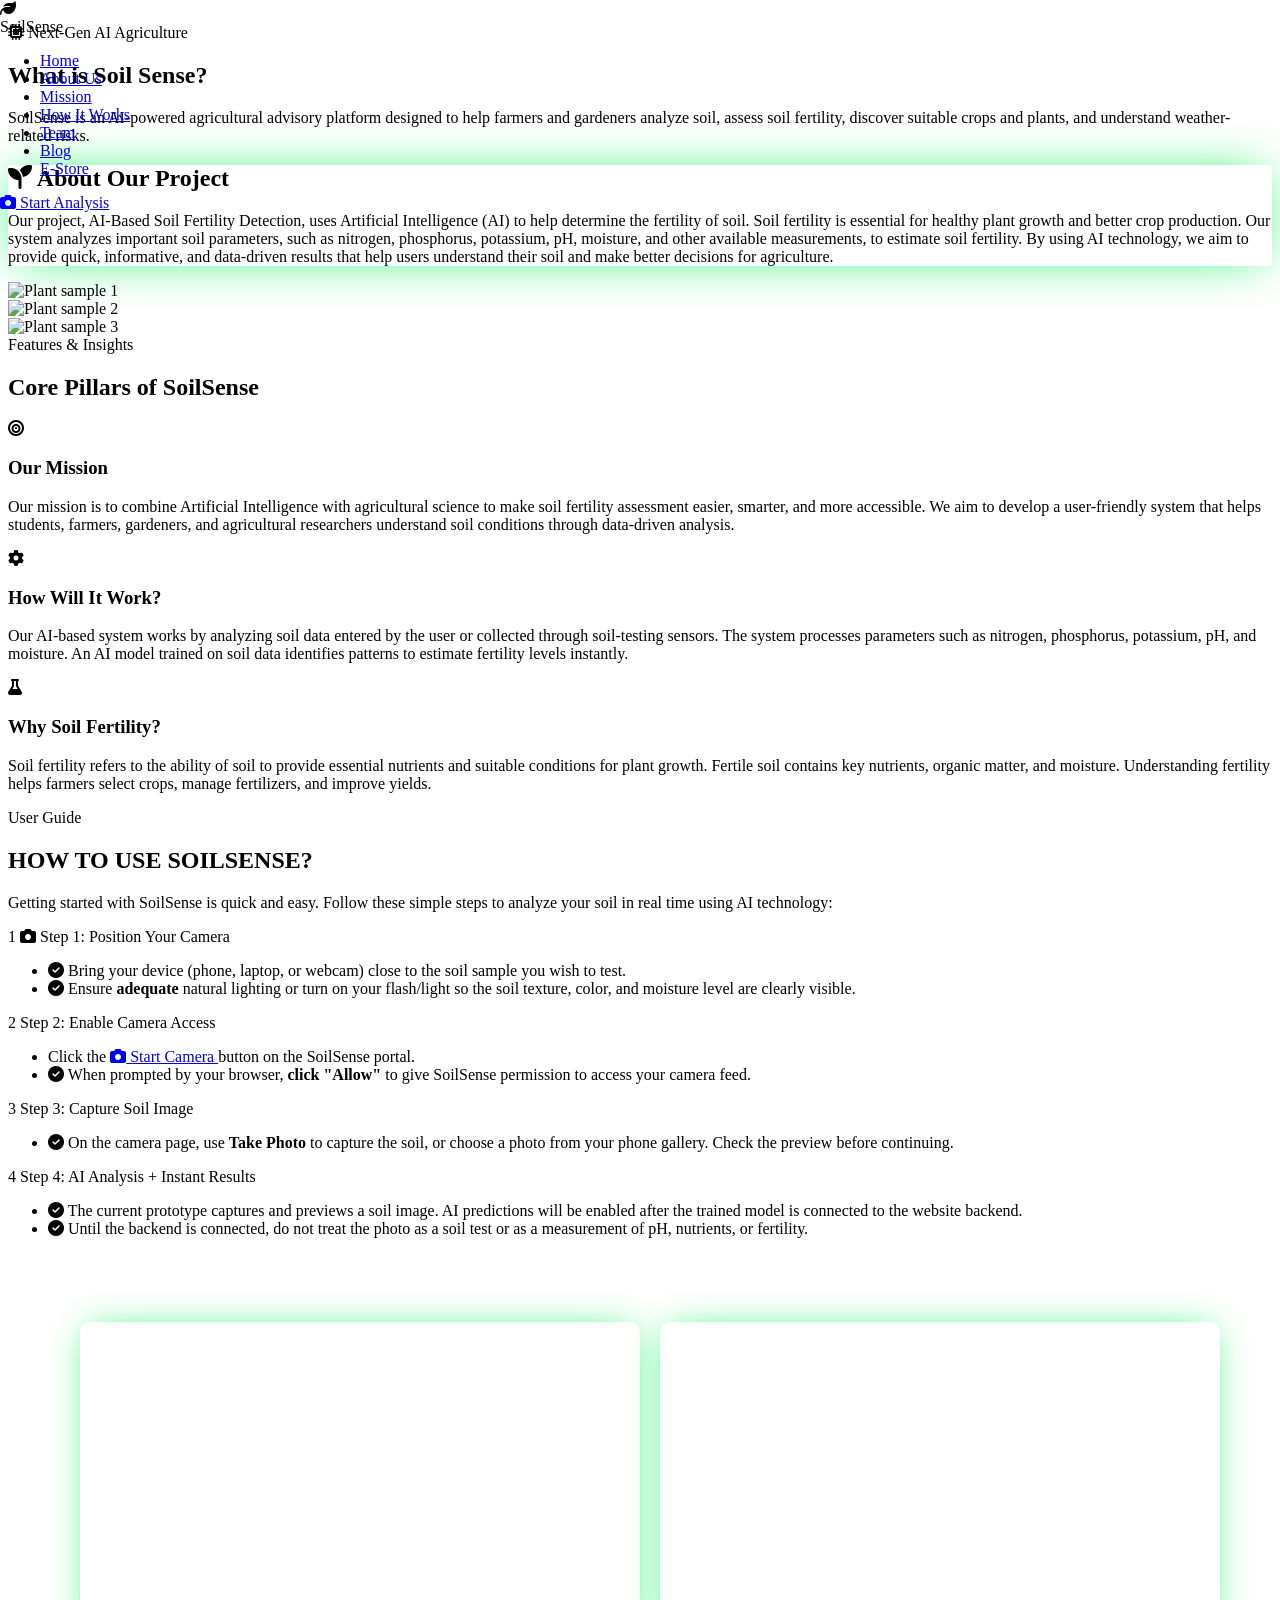
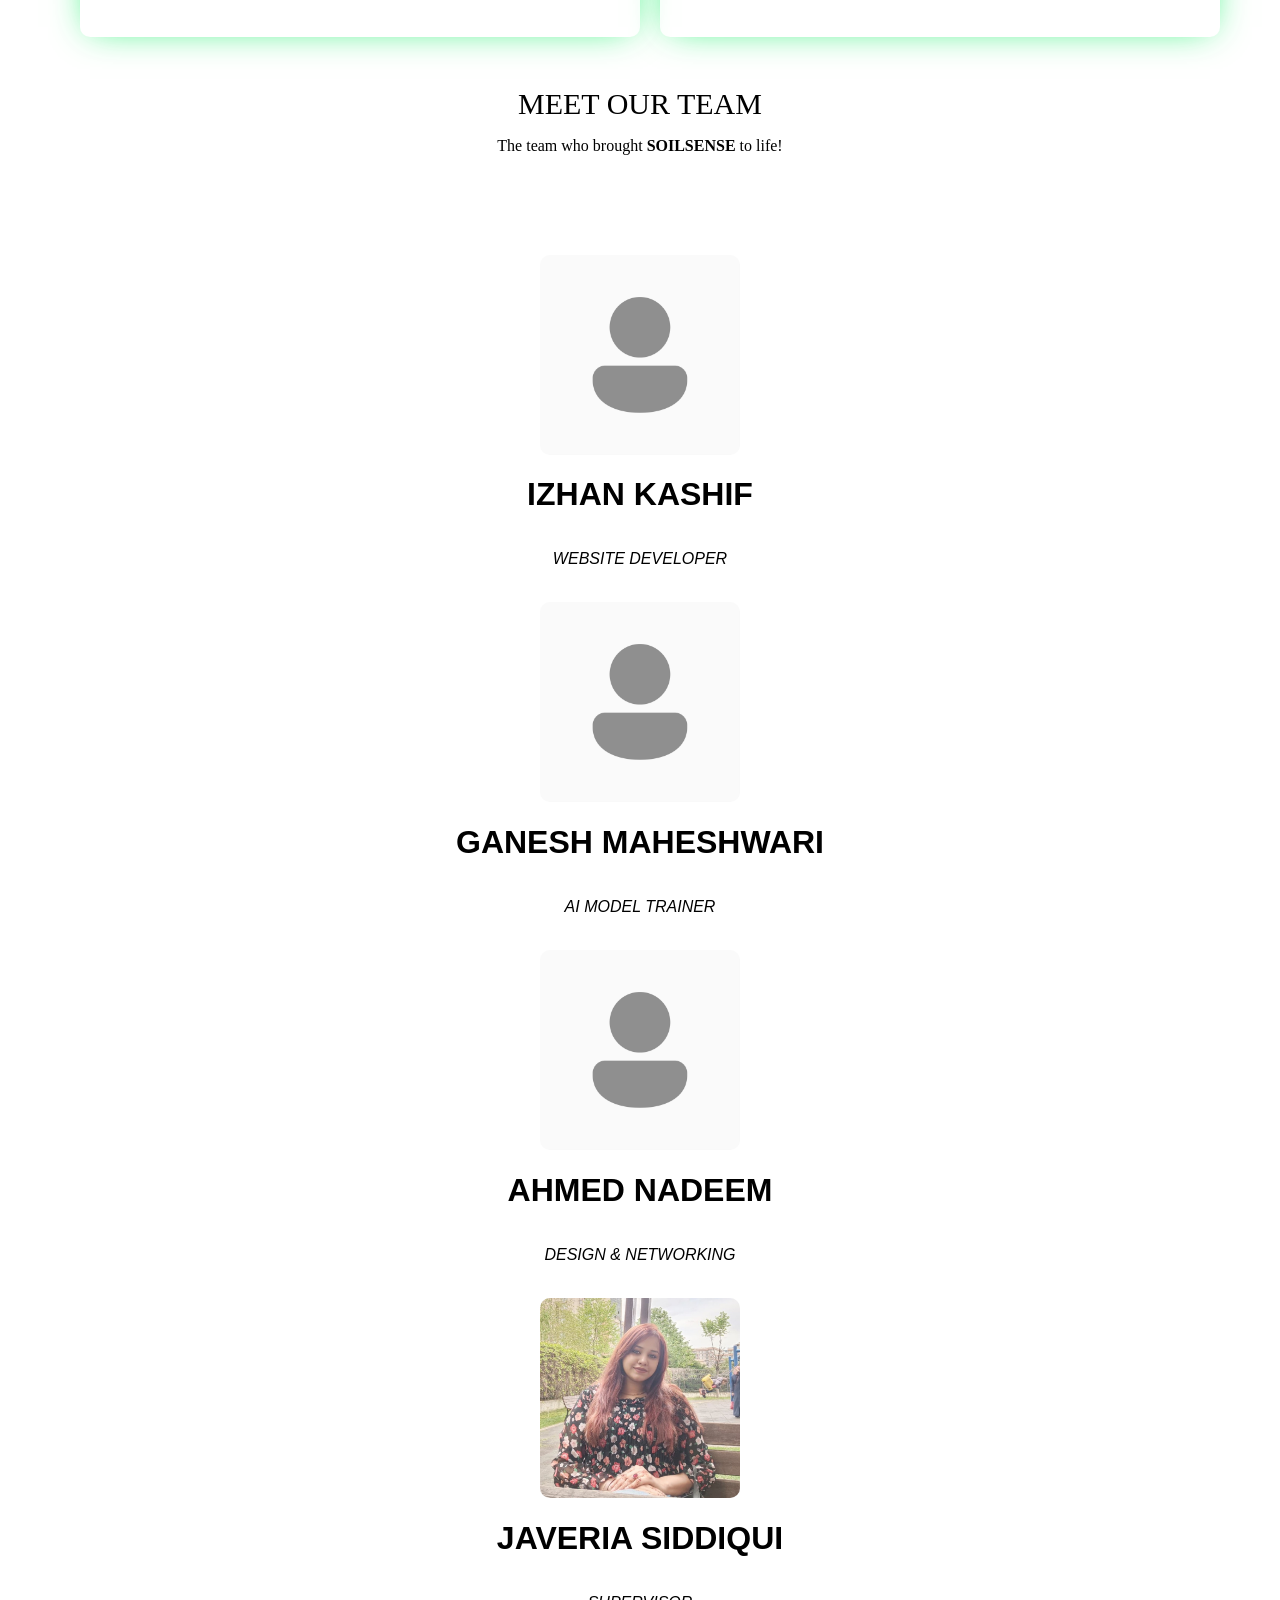
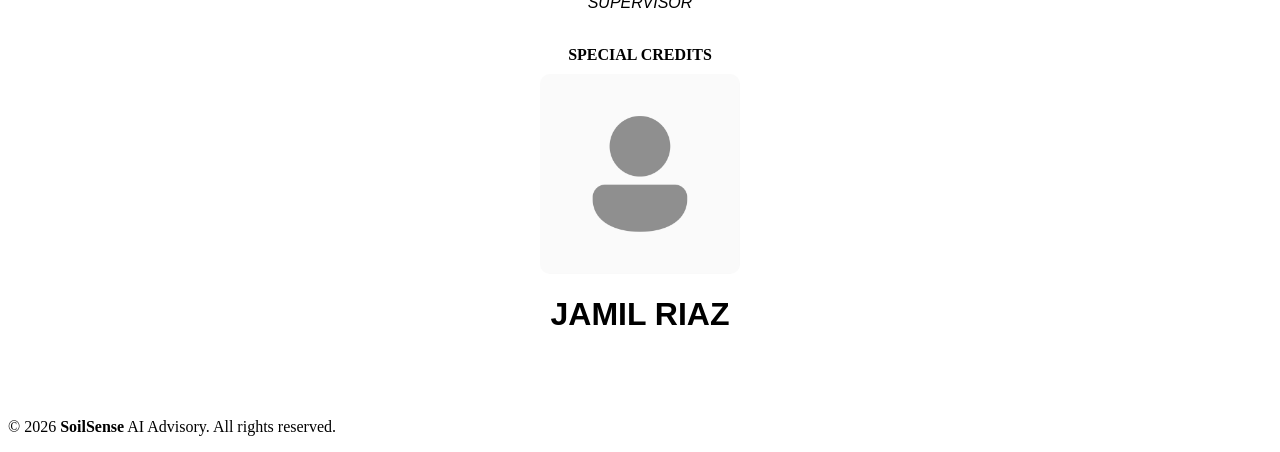
==== index.html @ c14b1967 "Rename soilsense.html to index.html" ====
<!DOCTYPE html>
    <html lang="en">
    <head>
        <meta charset="UTF-8">
        <meta name="viewport" content="width=device-width, initial-scale=1.0">
        <title>SoilSense - An AI soil fertility program</title>

        <link rel="icon" type="image/png" href="favicon.png">

        <link rel="stylesheet" href="https://cdnjs.cloudflare.com/ajax/libs/font-awesome/6.5.1/css/all.min.css">
        
        <link rel="preconnect" href="https://fonts.googleapis.com">
        <link rel="preconnect" href="https://fonts.gstatic.com" crossorigin>
        <link href="https://fonts.googleapis.com/css2?family=Plus+Jakarta+Sans:wght@300;400;500;600;700;800&display=swap" rel="stylesheet">

            <link rel="stylesheet" href="soilsense.css">
        
        <script src="https://cdn.tailwindcss.com"></script>
        <script>
            tailwind.config = {
                theme: {
                    extend: {
                        colors: {
                            earth: {
                                800: '#1a2e22',
                                900: '#0f1c14',
                                950: '#08100b',
                            },
                            leaf: {
                                400: '#4ade80',
                                500: '#22c55e',
                                600: '#16a34a',
                            },
                            soil: {
                                300: '#d97706',
                                400: '#b45309',
                                800: '#2d1f18',
                            }
                        },
                        fontFamily: {
                            sans: ['Plus Jakarta Sans', 'sans-serif'],
                        }
                    }
                }
            }
        </script>
    </head>
    <body class="bg-earth-950 text-slate-200 font-sans antialiased selection:bg-leaf-500 selection:text-earth-950">

        <div class="main min-h-screen flex flex-col justify-between">
            
            <!-- YE NAVIGATON KA HEADER HAI -->
            <header class="navbar sticky top-0 z-50 backdrop-blur-md bg-earth-950/80 border-b border-earth-800/60 transition-all duration-300">
                <nav class="max-w-7xl mx-auto px-4 sm:px-6 lg:px-8 h-20 flex items-center justify-between">
                    
                    <!-- YAHAN LOGO AAGAYA -->
                    <div class="logo flex items-center gap-3">
                        <div class="icon w-10 h-10 rounded-xl bg-gradient-to-br from-leaf-400 to-leaf-600 flex items-center justify-center text-earth-950 font-black text-xl shadow-lg shadow-leaf-500/20">
                            <i class="fa-solid fa-leaf"></i>
                        </div>
                        <span class="brand text-2xl font-bold tracking-tight text-white">Soil<span class="text-leaf-400">Sense</span></span>
                    </div>

                    <!-- YE NAVIGATION KE LINKS AAGAYE -->
                    <ul class="menu hidden md:flex items-center gap-8 text-sm font-medium text-slate-300">
                        <li><a href="#home" class="hover:text-leaf-400 transition-colors py-2 border-b-2 border-leaf-400 text-white font-semibold">Home</a></li>
                        <li><a href="#about" class="hover:text-leaf-400 transition-colors py-2">About Us</a></li>
                        <li><a href="#mission" class="hover:text-leaf-400 transition-colors py-2">Mission</a></li>
                        <li><a href="#how-to-use" class="hover:text-leaf-400 transition-colors py-2">How It Works</a></li>
                        <li><a href="#team" class="hover:text-leaf-400 transition-colors py-2">Team</a></li>
                        <li><a href="#blog" class="hover:text-leaf-400 transition-colors py-2">Blog</a></li>
                        <li><a href="#estore" class="hover:text-leaf-400 transition-colors py-2">E-Store</a></li>
                        
                    </ul>

                    <!-- YE ACTION WALA BUTTON HAI -->
                    <div class="actions flex items-center gap-4">
                        <a href="camera.html" class="button px-5 py-2.5 rounded-full bg-leaf-500 hover:bg-leaf-400 text-earth-950 font-bold text-sm transition-all duration-200 shadow-lg shadow-leaf-500/25 flex items-center gap-2">
                            <i class="fa-solid fa-camera"></i> Start Analysis
                        </a>
                    </div>
                </nav>
            </header>

            <!-- YE MERA MAIN CONTENT -->
            <main class="content max-w-7xl mx-auto px-4 sm:px-6 lg:px-8 py-12 space-y-24">
                
                <!-- Container 1 -->
                <section id="home" class="hero grid lg:grid-cols-12 gap-12 items-center pt-6">
                
                    <div class="lg:col-span-7 space-y-8">
                        <div class="badge inline-flex items-center gap-2 px-3.5 py-1.5 rounded-full bg-earth-800/80 border border-leaf-500/30 text-leaf-400 text-xs font-semibold uppercase tracking-wider">
                            <i class="fa-solid fa-microchip text-xs"></i> Next-Gen AI Agriculture
                        </div>

                        <div class="intro space-y-4">
                            <h1 class="title text-4xl sm:text-5xl lg:text-6xl font-extrabold text-white leading-tight">
                                What is <span class="text-transparent bg-clip-text bg-gradient-to-r from-leaf-400 to-emerald-200">Soil Sense?</span>
                            </h1>
                            <p class="text text-lg text-slate-300 leading-relaxed max-w-2xl">
                                SoilSense is an AI-powered agricultural advisory platform designed to help farmers and gardeners analyze soil, assess soil fertility, discover suitable crops and plants, and understand weather-related risks.
                            </p>
                        </div>

                        <div id="about" class="about space-y-3 bg-earth-900/60 border border-earth-800 p-6 sm:p-8 rounded-2xl backdrop-blur-sm glow">
                            <h2 class="subtitle text-xl font-bold text-leaf-400 flex items-center gap-2">
                                <i class="fa-solid fa-seedling"></i> About Our Project
                            </h2>
                            <p class="description text-slate-300 text-sm sm:text-base leading-relaxed">
                                Our project, AI-Based Soil Fertility Detection, uses Artificial Intelligence (AI) to help determine the fertility of soil. Soil fertility is essential for healthy plant growth and better crop production. Our system analyzes important soil parameters, such as nitrogen, phosphorus, potassium, pH, moisture, and other available measurements, to estimate soil fertility. By using AI technology, we aim to provide quick, informative, and data-driven results that help users understand their soil and make better decisions for agriculture.
                            </p>
                        </div>
                    </div>

                    <!-- GALLERY WALA SIDE -->
                    <div class="gallery lg:col-span-5">
                        <div class="grid grid-cols-2 gap-4 relative">
                            
                            <div class="glow absolute -inset-4 bg-gradient-to-r from-leaf-500/10 to-soil-300/10 rounded-3xl blur-2xl -z-10"></div>

                            <div class="space-y-4">
                                <div class="card overflow-hidden rounded-2xl border border-earth-800 group shadow-lg">
                                    <img src="https://images.unsplash.com/photo-1592417817098-8f3d6eb1626d?auto=format&fit=crop&w=600&q=80" alt="Plant sample 1" class="picture w-full h-48 object-cover group-hover:scale-105 transition-transform duration-500" onerror="this.onerror=null; this.src='https://placehold.co/600x400/1a2e22/4ade80?text=Soil+Sample+1';">
                                </div>
                                <div class="card overflow-hidden rounded-2xl border border-earth-800 group shadow-lg">
                                    <img src="https://images.unsplash.com/photo-1530836369250-ef72a3f5cda8?auto=format&fit=crop&w=600&q=80" alt="Plant sample 2" class="picture w-full h-64 object-cover group-hover:scale-105 transition-transform duration-500" onerror="this.onerror=null; this.src='https://placehold.co/600x400/1a2e22/4ade80?text=Soil+Sample+2';">
                                </div>
                            </div>
                            <div class="pt-8">
                                <div class="card overflow-hidden rounded-2xl border border-earth-800 group shadow-lg">
                                    <img src="https://images.unsplash.com/photo-1464226184884-fa280b87c399?auto=format&fit=crop&w=600&q=80" alt="Plant sample 3" class="picture w-full h-80 object-cover group-hover:scale-105 transition-transform duration-500" onerror="this.onerror=null; this.src='https://placehold.co/600x400/1a2e22/4ade80?text=Soil+Sample+3';">
                                </div>
                            </div>
                        </div>
                    </div>
                </section>

                <!-- Container 2 -->
                <section id="mission" class="pillars space-y-8">
                    <div class="text-center max-w-2xl mx-auto">
                        <span class="tag text-leaf-400 font-semibold text-sm uppercase tracking-wider">Features & Insights</span>
                        <h2 class="title text-3xl sm:text-4xl font-bold text-white mt-1">Core Pillars of SoilSense</h2>
                    </div>

                    <div class="grid md:grid-cols-3 gap-6">
                        
                        <div class="box bg-earth-900/40 border border-earth-800/80 hover:border-leaf-500/50 p-8 rounded-2xl transition-all duration-300 hover:-translate-y-1 flex flex-col justify-between">
                            <div>
                                <div class="icon w-12 h-12 rounded-xl bg-earth-800 text-leaf-400 flex items-center justify-center text-xl mb-6">
                                    <i class="fa-solid fa-bullseye"></i>
                                </div>
                                <h3 class="title text-xl font-bold text-white mb-3">Our Mission</h3>
                                <p class="text text-slate-300 text-sm leading-relaxed">
                                    Our mission is to combine Artificial Intelligence with agricultural science to make soil fertility assessment easier, smarter, and more accessible. We aim to develop a user-friendly system that helps students, farmers, gardeners, and agricultural researchers understand soil conditions through data-driven analysis.
                                </p>
                            </div>
                        </div>

                        
                        <div class="box bg-earth-900/40 border border-earth-800/80 hover:border-leaf-500/50 p-8 rounded-2xl transition-all duration-300 hover:-translate-y-1 flex flex-col justify-between">
                            <div>
                                <div class="icon w-12 h-12 rounded-xl bg-earth-800 text-leaf-400 flex items-center justify-center text-xl mb-6">
                                    <i class="fa-solid fa-gear"></i>
                                </div>
                                <h3 class="title text-xl font-bold text-white mb-3">How Will It Work?</h3>
                                <p class="text text-slate-300 text-sm leading-relaxed">
                                    Our AI-based system works by analyzing soil data entered by the user or collected through soil-testing sensors. The system processes parameters such as nitrogen, phosphorus, potassium, pH, and moisture. An AI model trained on soil data identifies patterns to estimate fertility levels instantly.
                                </p>
                            </div>
                        </div>

                        
                        <div class="box bg-earth-900/40 border border-earth-800/80 hover:border-leaf-500/50 p-8 rounded-2xl transition-all duration-300 hover:-translate-y-1 flex flex-col justify-between">
                            <div>
                                <div class="icon w-12 h-12 rounded-xl bg-earth-800 text-leaf-400 flex items-center justify-center text-xl mb-6">
                                    <i class="fa-solid fa-flask"></i>
                                </div>
                                <h3 class="title text-xl font-bold text-white mb-3">Why Soil Fertility?</h3>
                                <p class="text text-slate-300 text-sm leading-relaxed">
                                    Soil fertility refers to the ability of soil to provide essential nutrients and suitable conditions for plant growth. Fertile soil contains key nutrients, organic matter, and moisture. Understanding fertility helps farmers select crops, manage fertilizers, and improve yields.
                                </p>
                            </div>
                        </div>
                    </div>
                </section>

                <!-- Container 3 -->
                <section id="how-to-use" class="guide bg-gradient-to-b from-earth-900/80 to-earth-950 border border-earth-800 rounded-3xl p-6 sm:p-12 relative overflow-hidden shadow-2xl">
                    
                    <div class="glow absolute top-0 right-0 w-96 h-96 bg-leaf-500/5 rounded-full blur-3xl pointer-events-none"></div>

                    <div class="wrapper max-w-3xl">
                        <div class="badge inline-block text-xs font-bold uppercase tracking-widest text-leaf-400 bg-leaf-500/10 px-4 py-1.5 rounded-full mb-4">
                            User Guide
                        </div>
                        <h2 class="title text-3xl sm:text-4xl font-extrabold text-white mb-4">HOW TO USE SOILSENSE?</h2>
                        
                        <p class="description text-slate-300 mb-10 text-base sm:text-lg">
                            Getting started with SoilSense is quick and easy. Follow these simple steps to analyze your soil in real time using AI technology:
                        </p>

                        <div class="steps space-y-8">
                        
                            <div class="step bg-earth-800/40 border border-earth-800 p-6 rounded-2xl space-y-3">
                                <div class="header text-lg font-bold text-white flex items-center gap-3">
                                    <span class="number flex items-center justify-center w-8 h-8 rounded-lg bg-leaf-500 text-earth-950 font-black text-sm">1</span>
                                    <i class="fa-solid fa-camera text-leaf-400"></i> Step 1: Position Your Camera
                                </div>
                                <ul class="list space-y-2 pl-11">
                                    <li class="item text-slate-300 text-sm flex items-start gap-2">
                                        <i class="fa-solid fa-circle-check text-leaf-500 text-xs mt-1"></i>
                                        <span>Bring your device (phone, laptop, or webcam) close to the soil sample you wish to test.</span>
                                    </li>
                                    <li class="item text-slate-300 text-sm flex items-start gap-2">
                                        <i class="fa-solid fa-circle-check text-leaf-500 text-xs mt-1"></i>
                                        <span>Ensure <strong class="text-white">adequate</strong> natural lighting or turn on your flash/light so the soil texture, color, and moisture level are clearly visible.</span>
                                    </li>
                                </ul>
                            </div>

                        
                            <div class="step bg-earth-800/40 border border-earth-800 p-6 rounded-2xl space-y-4">
                                <div class="header text-lg font-bold text-white flex items-center gap-3">
                                    <span class="number flex items-center justify-center w-8 h-8 rounded-lg bg-leaf-500 text-earth-950 font-black text-sm">2</span>
                                    Step 2: Enable Camera Access
                                </div>
                                <ul class="list space-y-3 pl-11">
                                    <li class="item text-slate-300 text-sm flex items-center gap-3 flex-wrap">
                                        <span>Click the</span>
                                        <!-- camera-btn -->
                                        <a href="camera.html" id="step-camera-btn" class="button px-4 py-1.5 rounded-lg bg-leaf-500 hover:bg-leaf-400 text-earth-950 font-bold text-xs inline-flex items-center gap-2 shadow-md transition-all">
                                            <i class="fa-solid fa-camera"></i> Start Camera
                                        </a>
                                        <span>button on the SoilSense portal.</span>
                                    </li>
                                    <li class="item text-slate-300 text-sm flex items-start gap-2">
                                        <i class="fa-solid fa-circle-check text-leaf-500 text-xs mt-1"></i>
                                        <span>When prompted by your browser, <strong class="text-white">click "Allow"</strong> to give SoilSense permission to access your camera feed.</span>
                                    </li>
                                </ul>

                            </div>

                        
                            <div class="step bg-earth-800/40 border border-earth-800 p-6 rounded-2xl space-y-3">
                                <div class="header text-lg font-bold text-white flex items-center gap-3">
                                    <span class="number flex items-center justify-center w-8 h-8 rounded-lg bg-leaf-500 text-earth-950 font-black text-sm">3</span>
                                    Step 3: Capture Soil Image
                                </div>
                                <ul class="list space-y-2 pl-11">
                                    <li class="item text-slate-300 text-sm flex items-start gap-2">
                                        <i class="fa-solid fa-circle-check text-leaf-500 text-xs mt-1"></i>
                                        <span>On the camera page, use <strong class="text-white">Take Photo</strong> to capture the soil, or choose a photo from your phone gallery. Check the preview before continuing.</span>
                                    </li>
                                </ul>
                            </div>

                    
                            <div class="step bg-earth-800/40 border border-earth-800 p-6 rounded-2xl space-y-3">
                                <div class="header text-lg font-bold text-white flex items-center gap-3">
                                    <span class="number flex items-center justify-center w-8 h-8 rounded-lg bg-leaf-500 text-earth-950 font-black text-sm">4</span>
                                    Step 4: AI Analysis + Instant Results
                                </div>
                                <ul class="list space-y-2 pl-11">
                                    <li class="item text-slate-300 text-sm flex items-start gap-2">
                                        <i class="fa-solid fa-circle-check text-leaf-500 text-xs mt-1"></i>
                                        <span>The current prototype captures and previews a soil image. AI predictions will be enabled after the trained model is connected to the website backend.</span>
                                    </li>
                                    <li class="item text-slate-300 text-sm flex items-start gap-2">
                                        <i class="fa-solid fa-circle-check text-leaf-500 text-xs mt-1"></i>
                                        <span>Until the backend is connected, do not treat the photo as a soil test or as a measurement of pH, nutrients, or fertility.</span>
                                    </li>
                                </ul>
                            </div>
                        </div>
                    </div>
                </section>
            </main>

                    <div class="blog_section" id="blog">

                <div class="blog_section_header">BLOG</div>


                    <div class="videos">
                        <iframe width="560" height="315" src="https://www.youtube.com/embed/dQZGPUvw1qA?si=523IBMcW-729EqR5" title="YouTube video player" frameborder="0" allow="accelerometer; autoplay; clipboard-write; encrypted-media; gyroscope; picture-in-picture; web-share" referrerpolicy="strict-origin-when-cross-origin" allowfullscreen></iframe>
                        <iframe width="560" height="315" src="https://www.youtube.com/embed/UNqCBicHe6s?si=m-WTQ_C5PugukQNY&amp;controls=0&amp;start=44" title="YouTube video player" frameborder="0" allow="accelerometer; autoplay; clipboard-write; encrypted-media; gyroscope; picture-in-picture; web-share" referrerpolicy="strict-origin-when-cross-origin" allowfullscreen></iframe>
                    </div>



            </div>



            <div class="team">

                <div id="team" class="team"></div>

                <div class="team_text">
                    MEET OUR TEAM
                </div>

                <p class="team_textp">The team who brought <strong>SOILSENSE</strong> to life!</p>

                <div class="imageteam">
                    <img class="izhan" src="person.png" alt="">
                    <h1>IZHAN KASHIF</h1>
                    <p>WEBSITE DEVELOPER</p>
    <br>
                    <img class="ganesh" src="person.png" alt="">
                    <h1>GANESH MAHESHWARI</h1>
                    <p>AI MODEL TRAINER</p>
    <br>
                    <img class="ahmed" src="person.png" alt="">
                    <h1>AHMED NADEEM</h1>
                    <p>DESIGN & NETWORKING</p>
    <br>
                    <img class="miss" src="TEAM1_fix.jpeg" alt="">
                    <h1>JAVERIA SIDDIQUI</h1>
                    <p>SUPERVISOR</p>
    <br>
                    <div class="special">SPECIAL CREDITS</div>
                    <img class="jamil" src="person.png" alt="">
                    <h1>JAMIL RIAZ</h1>
                    <p></p>
                </div>

                </div>


            </div>

            <footer class="footer border-t border-earth-800 bg-earth-950 py-8 mt-12">
                <div class="content max-w-7xl mx-auto px-4 text-center text-slate-400 text-sm">
                    <p>&copy; 2026 <strong>SoilSense</strong> AI Advisory. All rights reserved.</p>
                </div>
            </footer>
        </div>

        <!-- CAMERA FUNCTION -->
        <!-- <script>
            const cameraBtn = document.getElementById('step-camera-btn');
            const videoElement = document.getElementById('camera-feed');

            if (cameraBtn) {
                cameraBtn.addEventListener('click', async (e) => {
                    e.preventDefault();
                    try {
                        // Request camera stream (prefers rear-facing camera on mobile devices)
                        const constraints = {
                            video: { facingMode: 'environment' }
                        };

                        const stream = await navigator.mediaDevices.getUserMedia(constraints);
                        
                        // Show the video player and pass the camera stream into it
                        videoElement.style.display = 'block';
                        videoElement.srcObject = stream;
                        
                    } catch (error) {
                        console.error('Error accessing the camera:', error);
                        alert('Camera access was denied or is not supported by your browser.');
                    }
                });
            }
        </script> -->

    </body>
    </html>
---- soilsense.css ----
body{
    cursor: default;
}

html {
    scroll-behavior: smooth;
    scroll-padding-top: 90px;
}


.navbar {
    position: fixed;
    top: 0;
    left: 0;
    width: 100%;
    z-index: 1000; 
}


.content {
    padding-top: 1rem;
}


.picture {
    transition: transform 0.4s ease;
}

.card:hover .picture {
    transform: scale(1.05);
}

.box {
    transition: transform 0.3s ease, border-color 0.3s ease, box-shadow 0.3s ease;
}

.box:hover {
    transform: translateY(-5px);
    border-color: rgba(3, 238, 89, 0.89);
    box-shadow: 0 10px 25px -10px rgba(3, 238, 89, 0.89);
}


.step {
    transition: border-color 0.3s ease, background-color 0.3s ease;
}

.step:hover {
    border-color: rgba(3, 238, 89, 0.89);
    background-color: rgba(0, 0, 0, 0);
}


.button {
    transition: transform 0.2s ease, box-shadow 0.2s ease;
}

.button:hover {
    transform: scale(1.03);
    box-shadow: 0 4px 12px rgba(3, 238, 89, 0.89);
}


.glow {
    box-shadow: 0 0 50px -10px rgba(3, 238, 89, 0.89);
}


.blog_section_header{
    color:white;    
    text-align: center;        
    font-size: 34px;
}
.videos iframe{
    /* border: 2px solid rgba(3, 238, 89, 0.89); */
    box-shadow: 0 0 35px -10px rgba(3, 238, 89, 0.89);
    margin-left: 20px;
    border-radius: 10px;
    margin-top: 30px;
    margin-bottom: 30px;
}
.videos{
    /* margin-left: 100px;   */
    margin-bottom: 20px;
    display: flex;
    justify-content: center;
}



.team_text{
    font-size: 30px;
    text-align: center;
}
.team_textp{
    text-align: center;
}

.imageteam{
    margin-top: 100px;
    display: flex;
    flex-direction: column; 
    align-items: center;    
    justify-content: center; 
    text-align: center;     
}

.imageteam h1{
    font-family: 'Franklin Gothic Medium', 'Arial Narrow', Arial, sans-serif;
}

.imageteam p{
    font-family:'Trebuchet MS', 'Lucida Sans Unicode', 'Lucida Grande', 'Lucida Sans', Arial, sans-serif;
    font-style: italic;
}

.imageteam img{
    width: 200px;
    height: 200px; 
    border-radius: 10px;
}
.special{
    /* font-style: italic; */
    margin-bottom:10px;
    font-weight: 800;
    /* text-decoration:underline; */
}
.izhan:hover{
    box-shadow: 0 0 50px -10px rgb(4, 247, 255);
    transition: 0.25s ease;
    transform: translateY(-5px);
}
.ganesh:hover{
    box-shadow: 0 0 50px -10px rgb(0, 4, 255);
    transition: 0.25s ease;
    transform: translateY(-5px);
}
.ahmed:hover{
    box-shadow: 0 0 50px -10px rgb(255, 0, 0);
    transition: 0.25s ease;
    transform: translateY(-5px);
}
.miss:hover{
    box-shadow: 0 0 50px -10px rgb(255, 0, 157);
    transition: 0.25s ease;
    transform: translateY(-5px);
}
.jamil:hover{
    box-shadow: 0 0 50px -10px rgb(3, 233, 41);
    transition: 0.25s ease;
    transform: translateY(-5px);
}
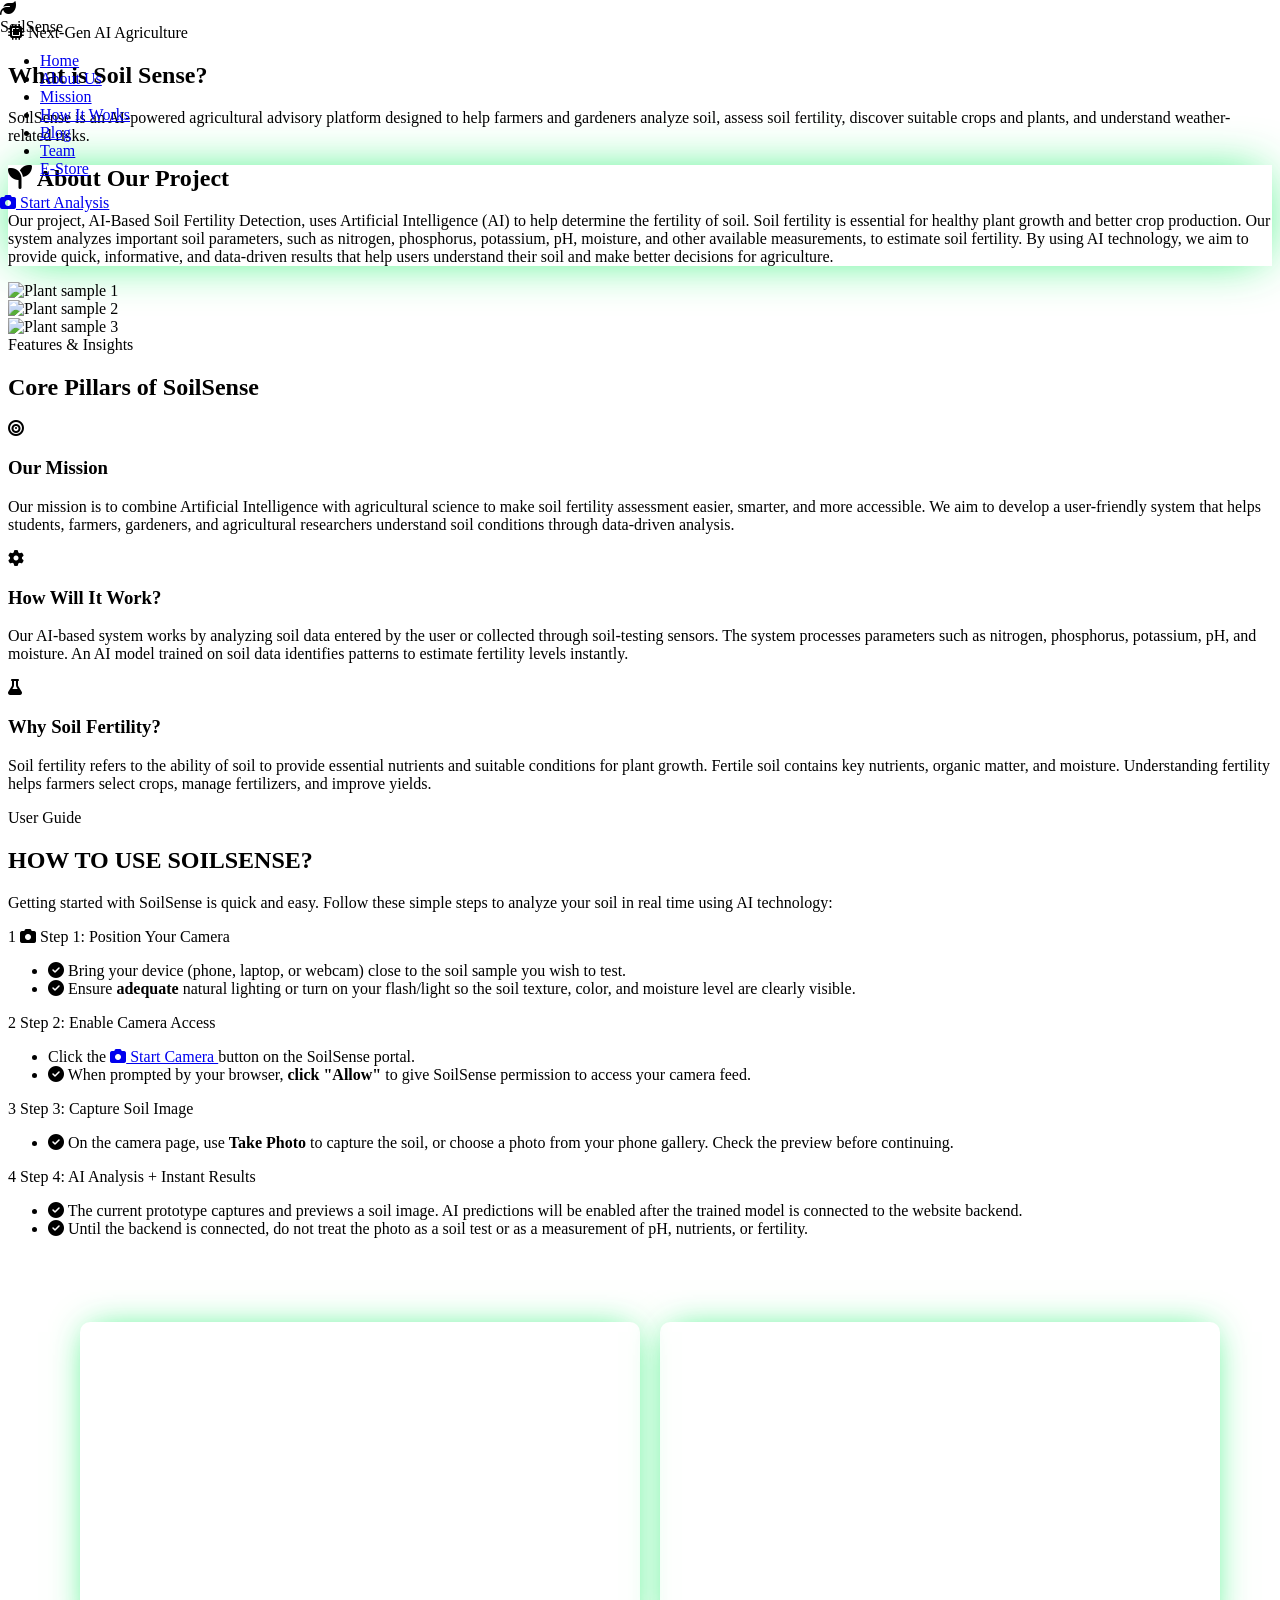
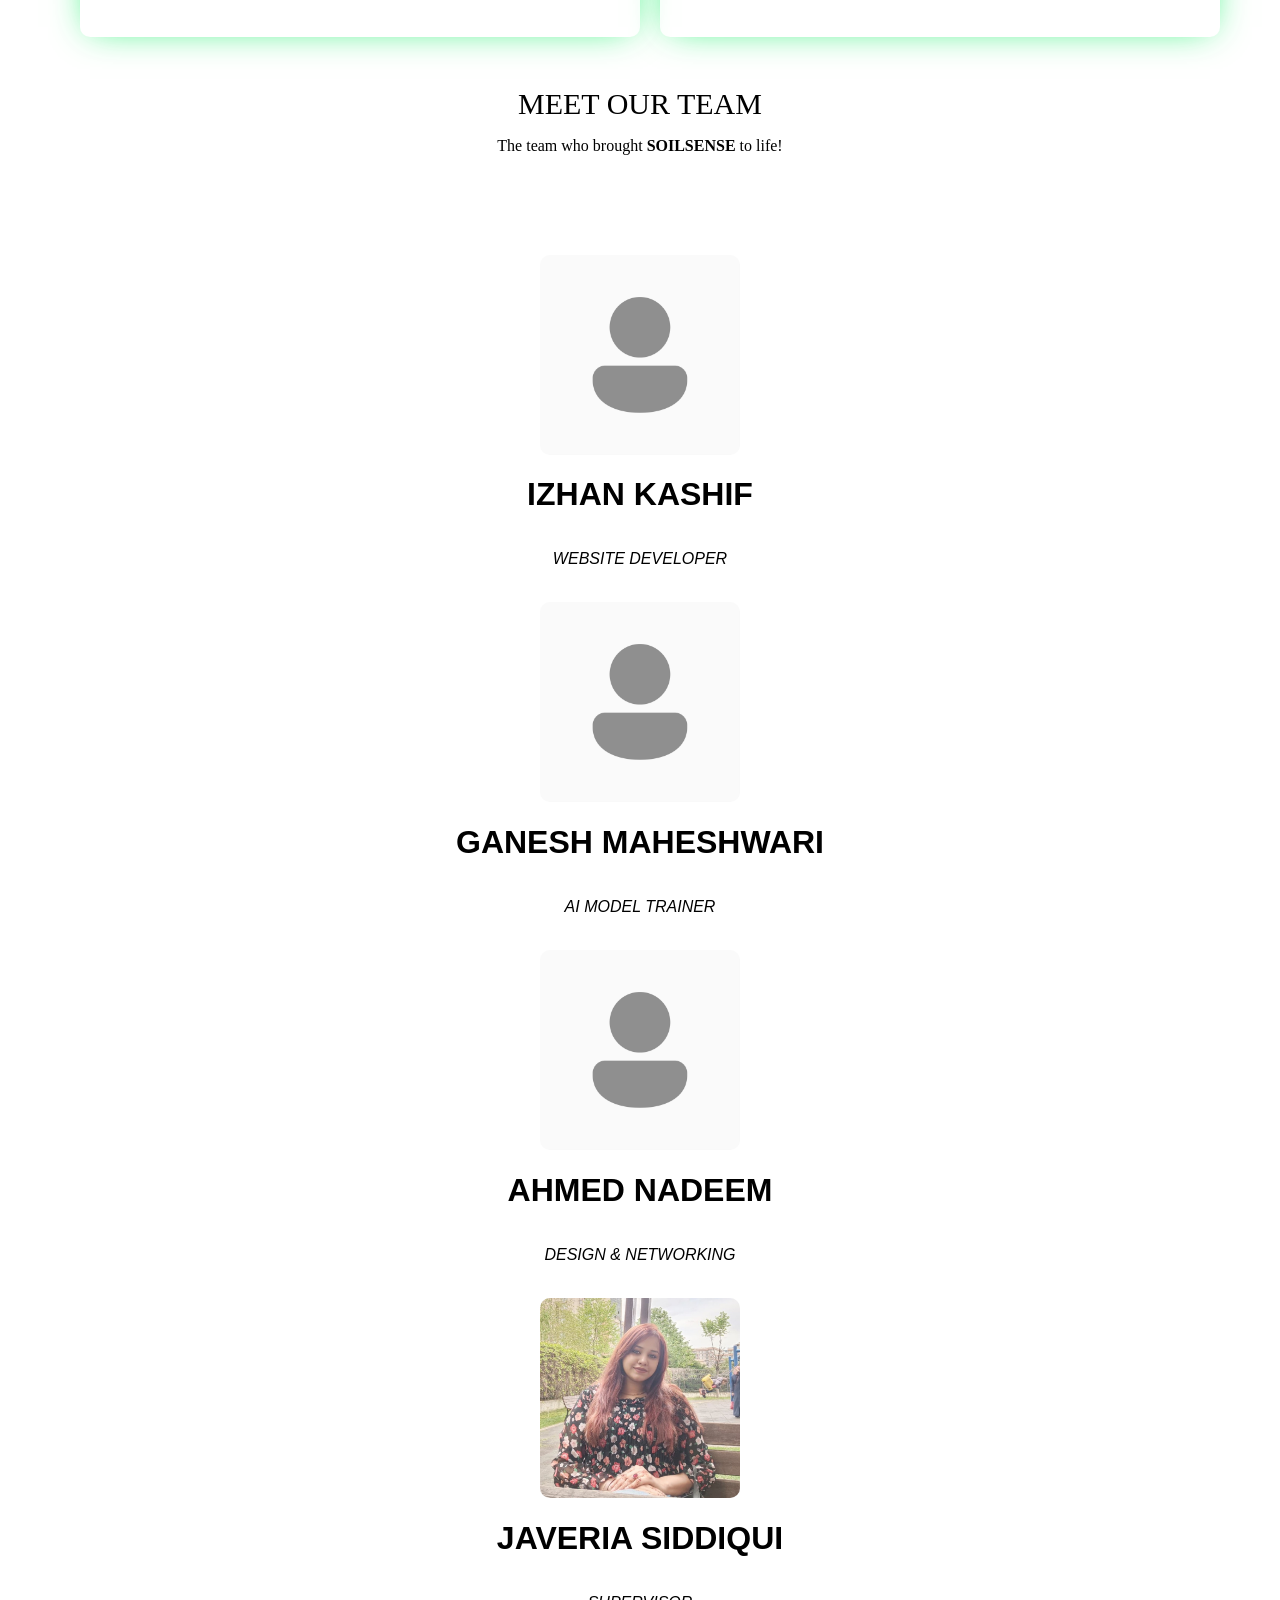
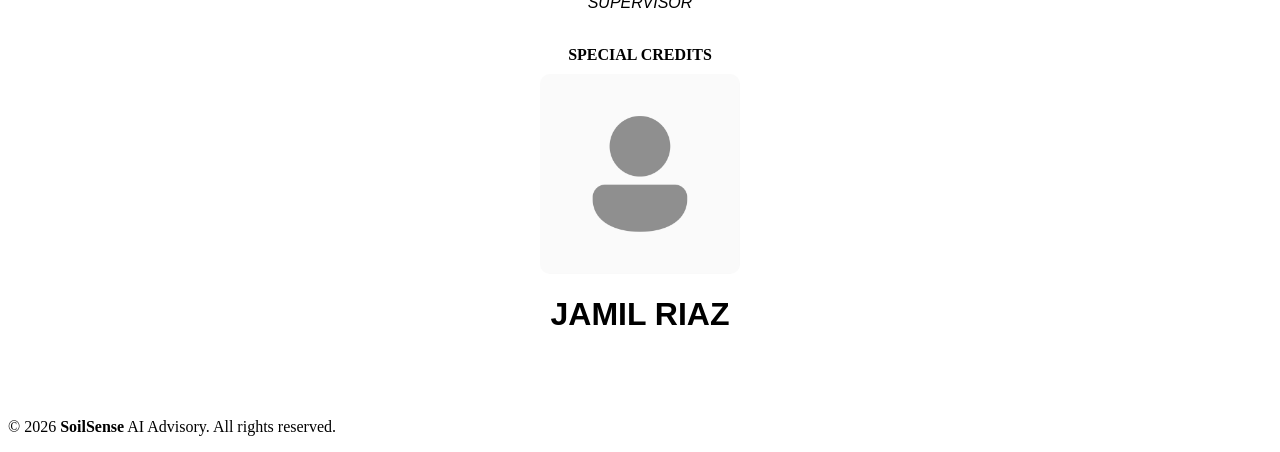
==== commit 111bef4f: "Update index.html" ====
--- a/index.html
+++ b/index.html
@@ -67,8 +67,8 @@
                         <li><a href="#about" class="hover:text-leaf-400 transition-colors py-2">About Us</a></li>
                         <li><a href="#mission" class="hover:text-leaf-400 transition-colors py-2">Mission</a></li>
                         <li><a href="#how-to-use" class="hover:text-leaf-400 transition-colors py-2">How It Works</a></li>
+                        <li><a href="#blog" class="hover:text-leaf-400 transition-colors py-2">Blog</a></li>
                         <li><a href="#team" class="hover:text-leaf-400 transition-colors py-2">Team</a></li>
-                        <li><a href="#blog" class="hover:text-leaf-400 transition-colors py-2">Blog</a></li>
                         <li><a href="#estore" class="hover:text-leaf-400 transition-colors py-2">E-Store</a></li>
                         
                     </ul>
